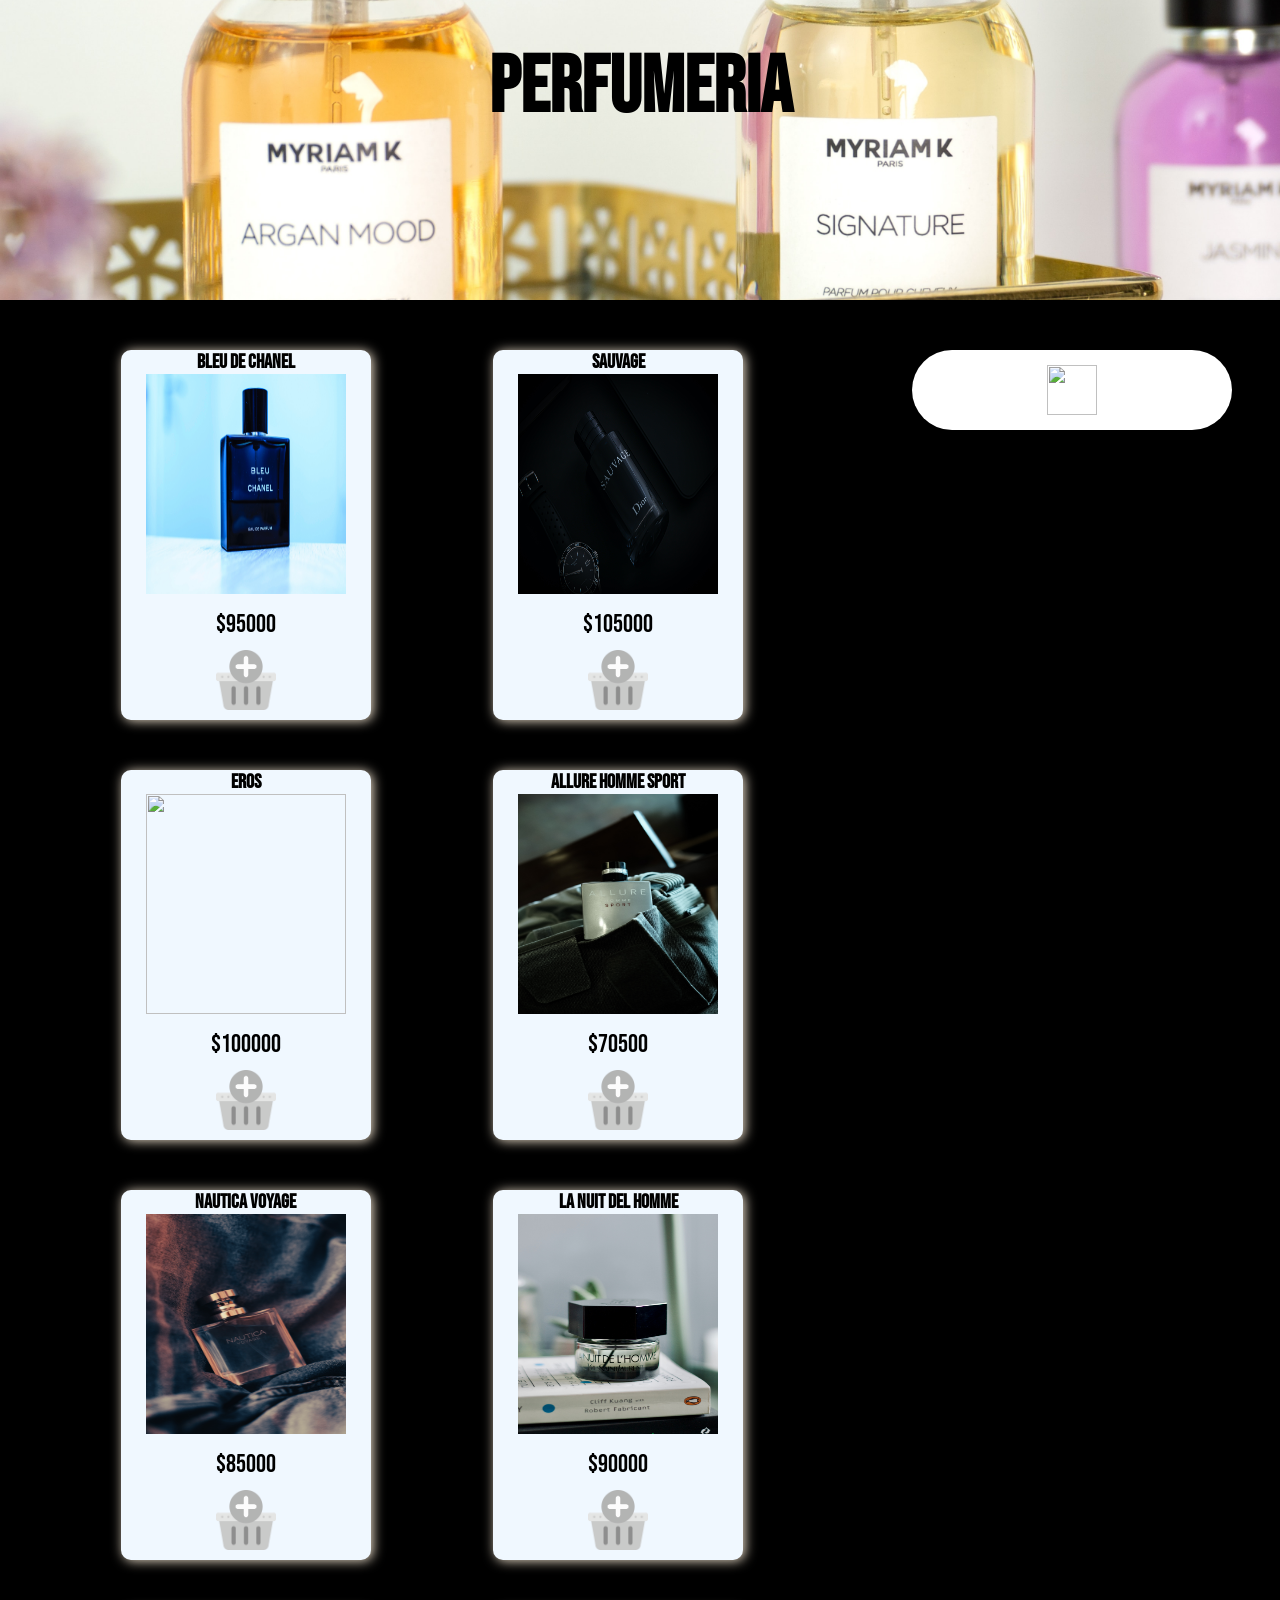
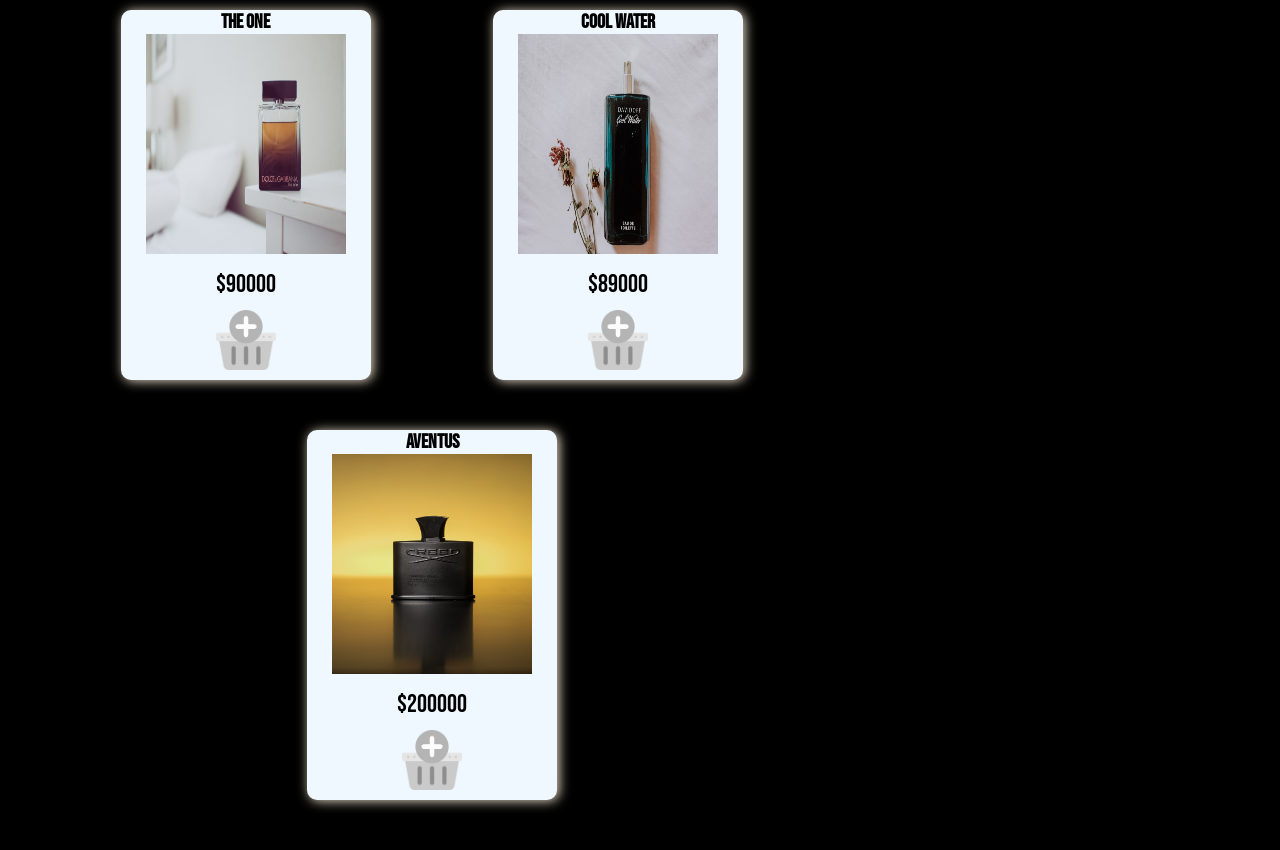
==== index.html @ 6306315c "agrego mi proyecto" ====
<!DOCTYPE html>
<html lang="en">
<head>
    <meta charset="UTF-8">
    <meta http-equiv="X-UA-Compatible" content="IE=edge">
    <meta name="viewport" content="width=device-width, initial-scale=1.0">
    <title>inicio</title>
    <link rel="stylesheet" href="./css/style.css">
</head>
<body>
    <header class="encabezado"> 
        <h1>Perfumeria</h1>
    </header>
    <main>
        <div class="todo">
            <section class="contenedor" id="tabla">
             
            </section>

            <section class="header-carrito" id="carrito-sin-notificacion">
                <div class="sin-notificacion" id="mi-notificaion"></div>
                <img src="./assets/imagenes/carrito-negro.png" alt="" class="carrito-negro">
            </section>
        </div>

    </main>
    <footer>

    </footer>
</body>
<script src="./scripts/productos.js"></script>
<script src="./scripts/lista-de-productos.js"></script>
<script src="./scripts/comprar.js"></script>
</html>
---- css/style.css ----
@import url("https://fonts.googleapis.com/css2?family=Bebas+Neue&display=swap");
* {
  margin: 0;
  padding: 0;
  font-family: "Bebas Neue", sans-serif;
}

html {
  font-size: 62.5%;
}

.encabezado {
  background: url(../assets/imagenes/fondo.jpg);
  background-size: cover;
  background-position: center;
  height: 30rem;
}
.encabezado h1 {
  text-align: center;
  padding: 4rem;
  font-size: 8rem;
  color: rgb(0, 0, 0);
}

main {
  height: 100%;
  background-color: rgb(0, 0, 0);
}

.todo {
  display: flex;
  align-items: flex-start;
  justify-content: space-around;
}

.header-carrito, .header-carrito-con-notificacion {
  margin-top: 5rem;
  width: 25%;
  height: 8rem;
  background-color: rgb(255, 255, 255);
  border-radius: 10rem;
  display: flex;
  justify-content: center;
  align-items: center;
}
.header-carrito .carrito-negro, .header-carrito-con-notificacion .carrito-negro {
  height: 5rem;
  width: 5rem;
}
.header-carrito .sin-notificacion, .header-carrito-con-notificacion .sin-notificacion {
  display: none;
}
.header-carrito .con-notificacion, .header-carrito-con-notificacion .con-notificacion {
  display: inline;
  margin-bottom: 4.2rem;
  margin-left: 3rem;
  position: absolute;
  height: 1rem;
  width: 1rem;
  background-color: red;
  border-radius: 1rem;
  transition: all 0.9s;
}

.header-carrito-con-notificacion {
  cursor: pointer;
  transition: all 0.8s;
}

.header-carrito-con-notificacion:hover {
  transform: scale(1.04);
}

.contenedor {
  display: flex;
  gap: 5rem;
  width: 60%;
  justify-content: space-evenly;
  flex-wrap: wrap;
  padding: 5rem 0rem;
}

.tarjetas {
  box-shadow: 2px 1px 12px rgb(233, 220, 200);
  border-radius: 1rem;
  display: flex;
  flex-direction: column;
  justify-content: space-around;
  align-self: center;
  align-items: center;
  height: 37rem;
  width: 25rem;
  background-color: aliceblue;
}
.tarjetas p {
  font-size: 2.5rem;
}
.tarjetas h2 {
  font-size: 2rem;
}
.tarjetas .boton {
  width: 6rem;
  height: auto;
  padding: 1rem;
  filter: invert(0%) sepia(90%) saturate(1%) hue-rotate(63deg) brightness(104%) contrast(98%);
  cursor: pointer;
  transition: all 0.9s;
}
.tarjetas .boton:hover {
  transform: scale(1.05);
  filter: drop-shadow(0.1rem 0.1rem 0.1rem black);
}

.perfume {
  height: 25rem;
  width: 20rem;
}
.perfume .muestra {
  height: 22rem;
  width: 20rem;
}

/*# sourceMappingURL=style.css.map */
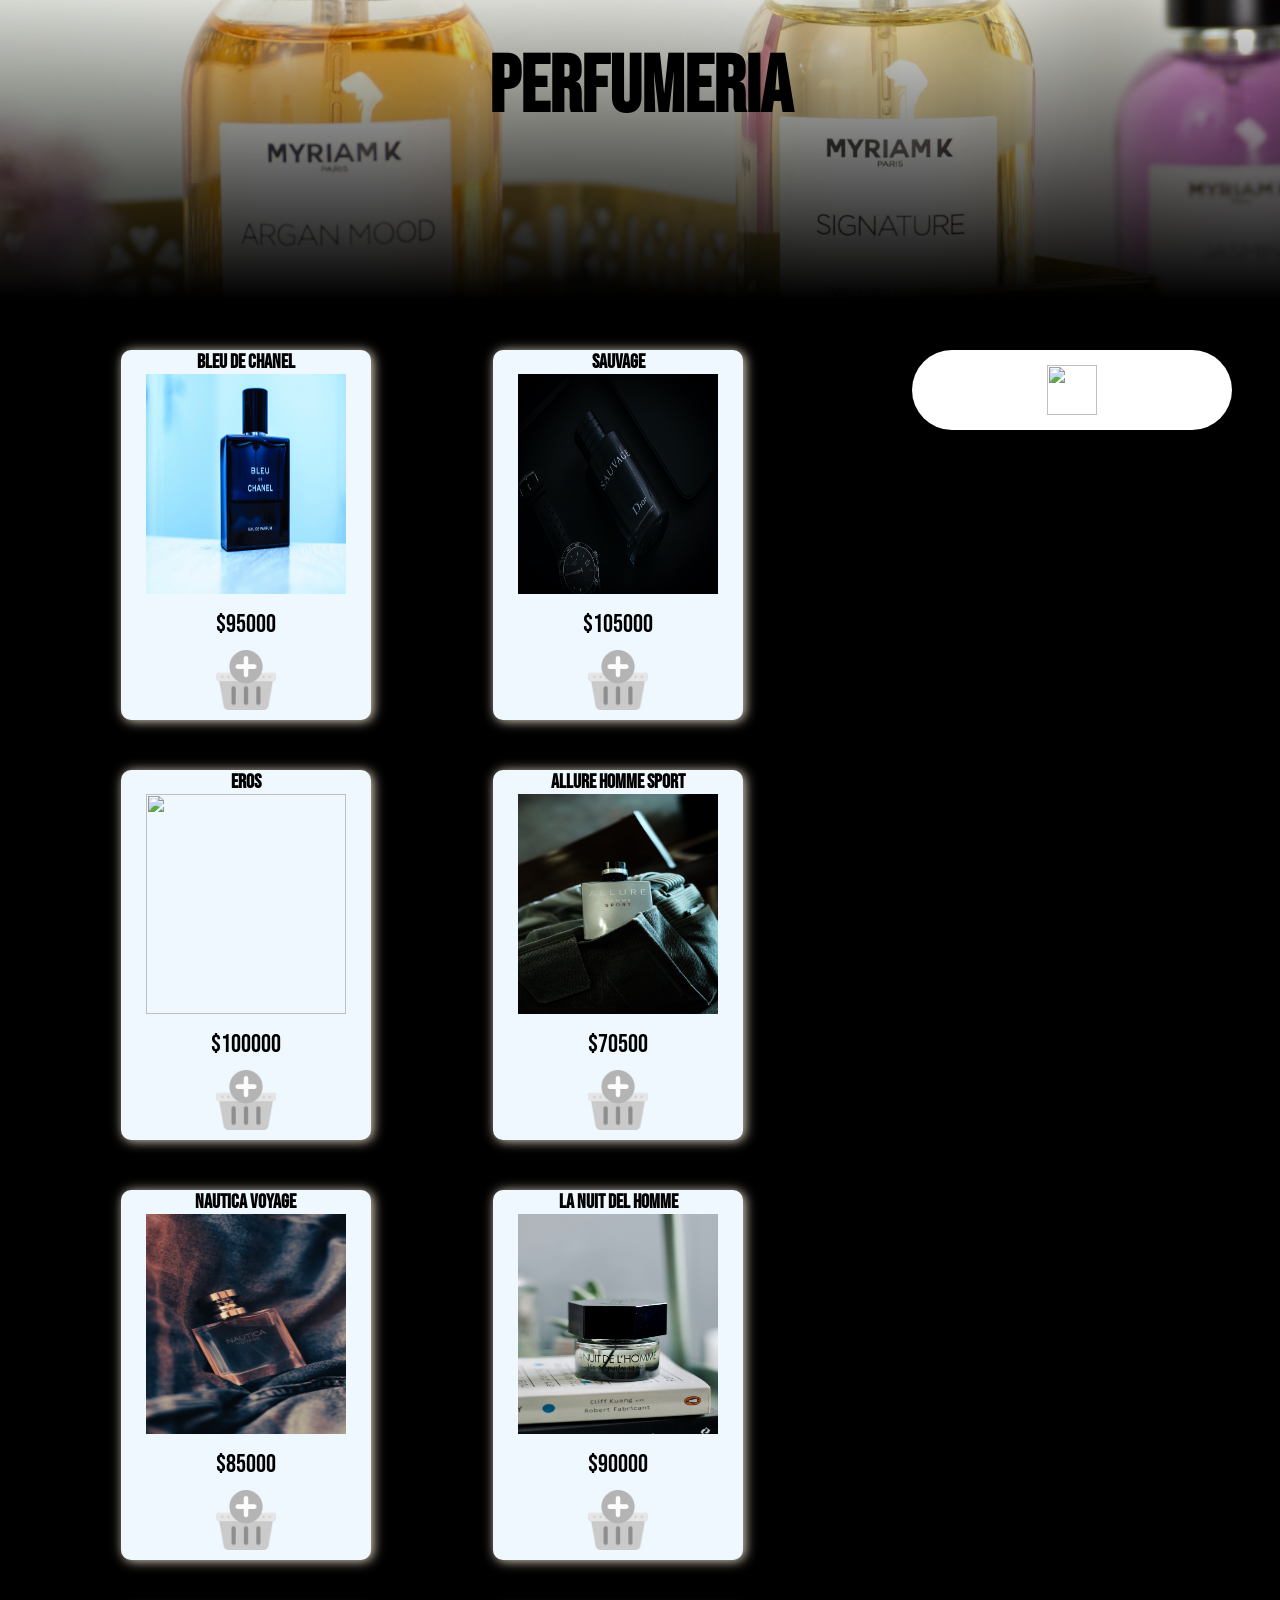
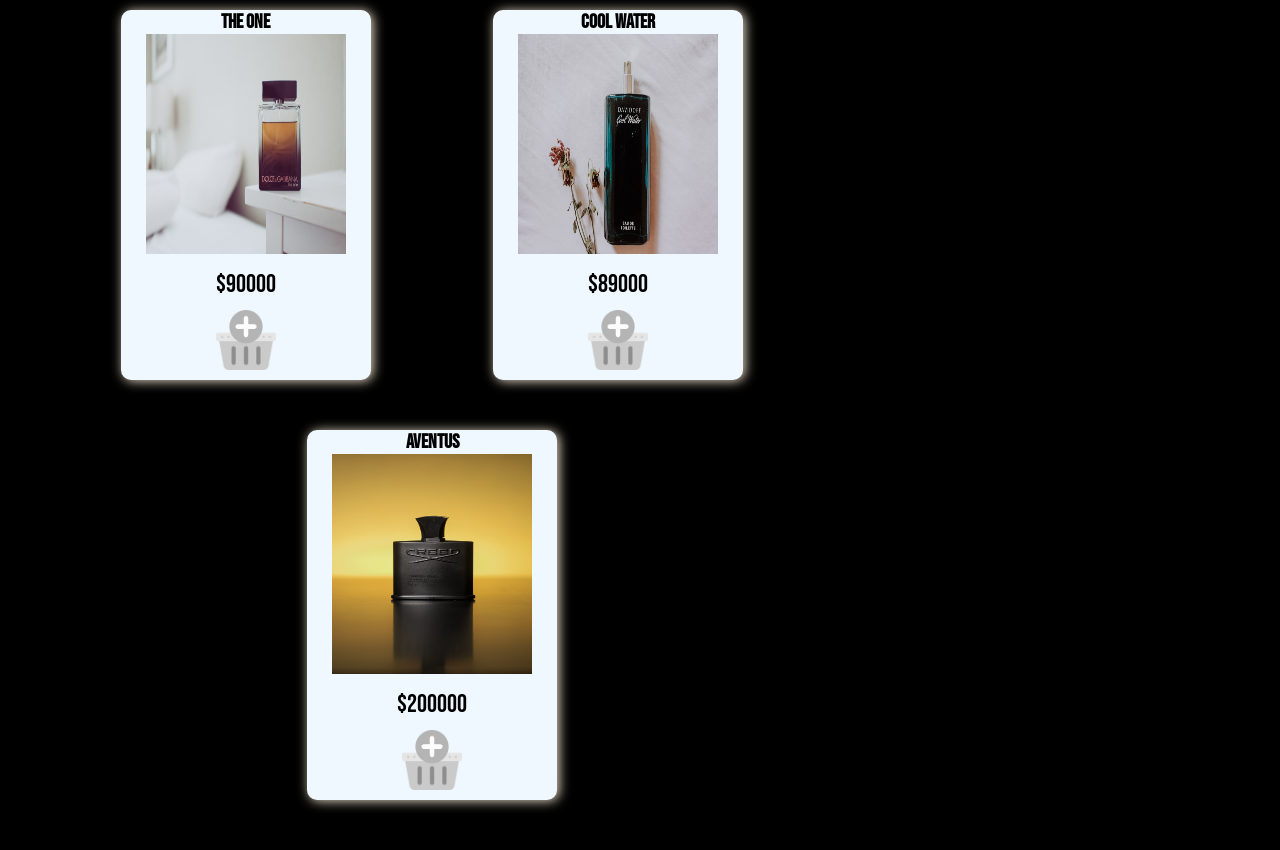
==== commit 4344ab61: "cambio en notificacion" ====
--- a/index.html
+++ b/index.html
@@ -18,7 +18,7 @@
             </section>
 
             <section class="header-carrito" id="carrito-sin-notificacion">
-                <div class="sin-notificacion" id="mi-notificaion"></div>
+                <div class="sin-notificacion" id="mi-notificacion"></div>
                 <img src="./assets/imagenes/carrito-negro.png" alt="" class="carrito-negro">
             </section>
         </div>
--- a/css/style.css
+++ b/css/style.css
@@ -10,7 +10,7 @@
 }
 
 .encabezado {
-  background: url(../assets/imagenes/fondo.jpg);
+  background-image: linear-gradient(rgba(0, 0, 0, 0.1), black), url(../assets/imagenes/fondo.jpg);
   background-size: cover;
   background-position: center;
   height: 30rem;
@@ -34,6 +34,7 @@
 }
 
 .header-carrito, .header-carrito-con-notificacion {
+  transition: all 0.8s;
   margin-top: 5rem;
   width: 25%;
   height: 8rem;
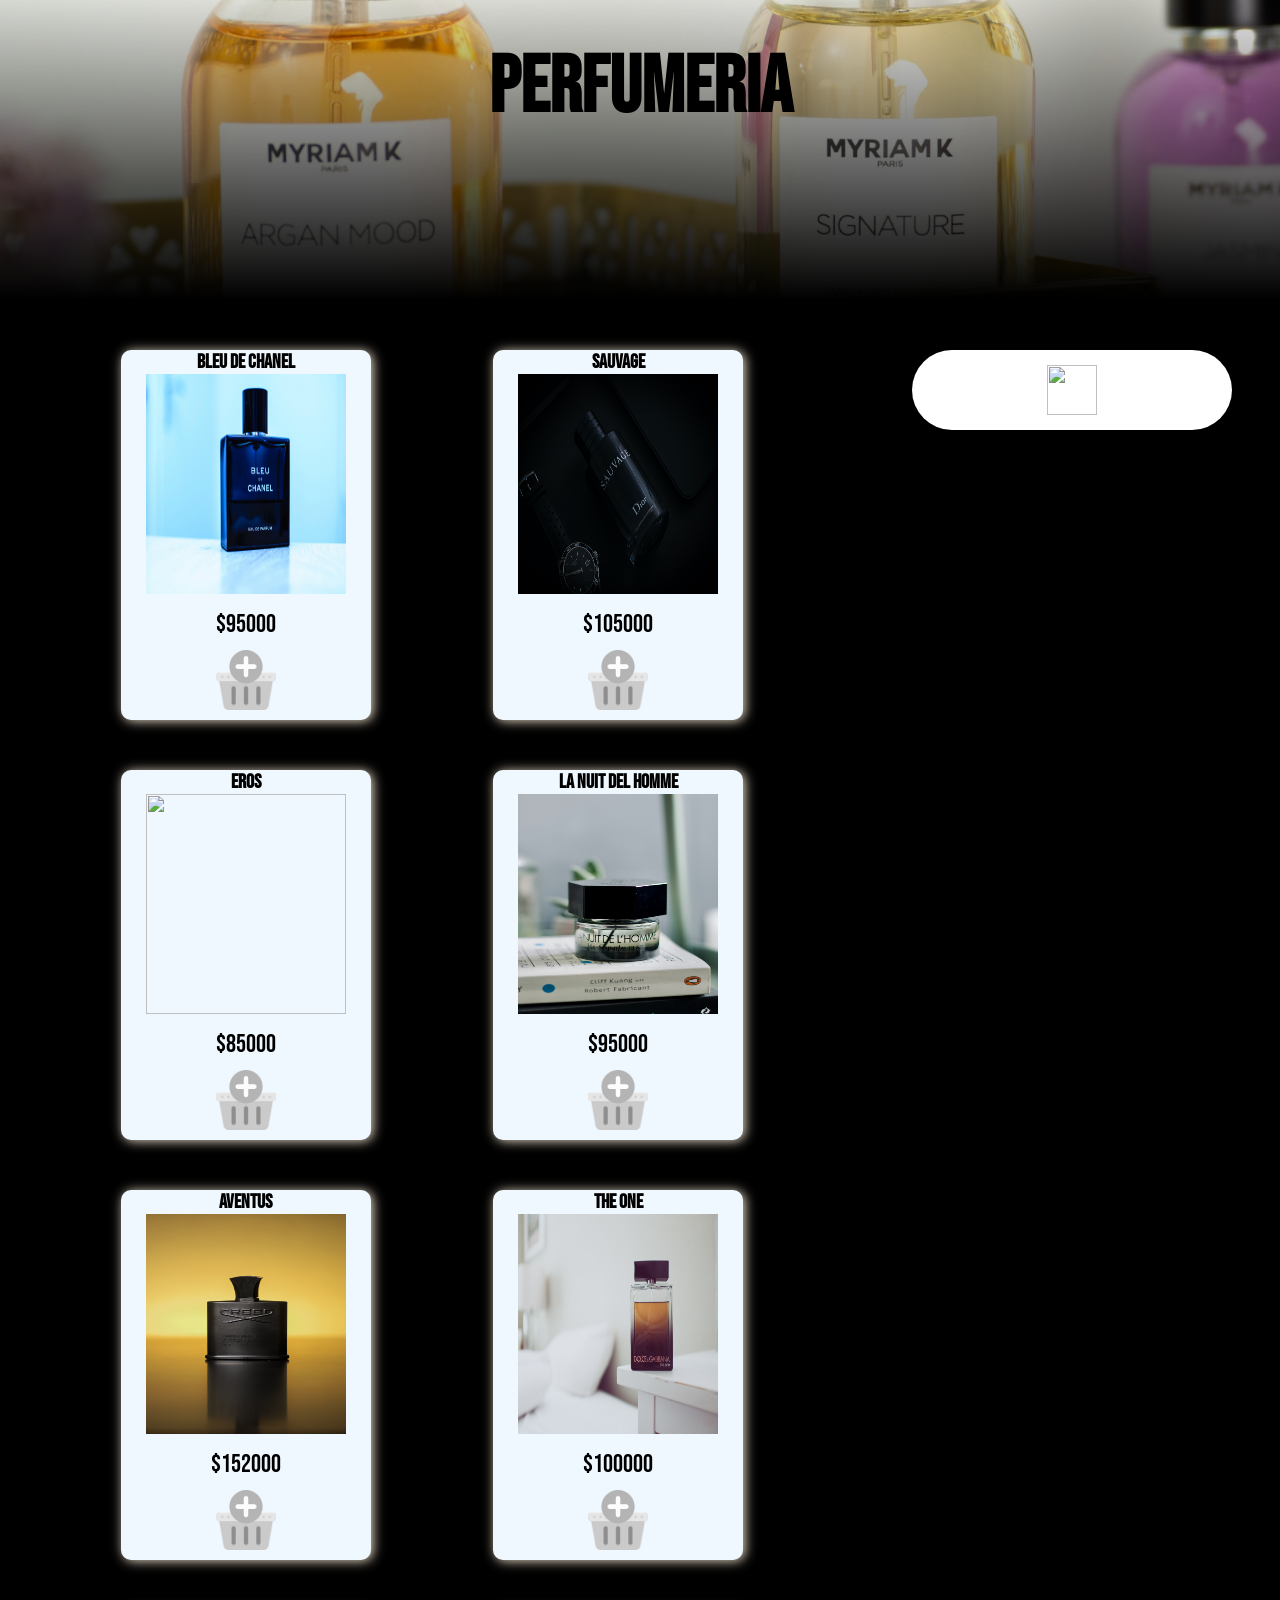
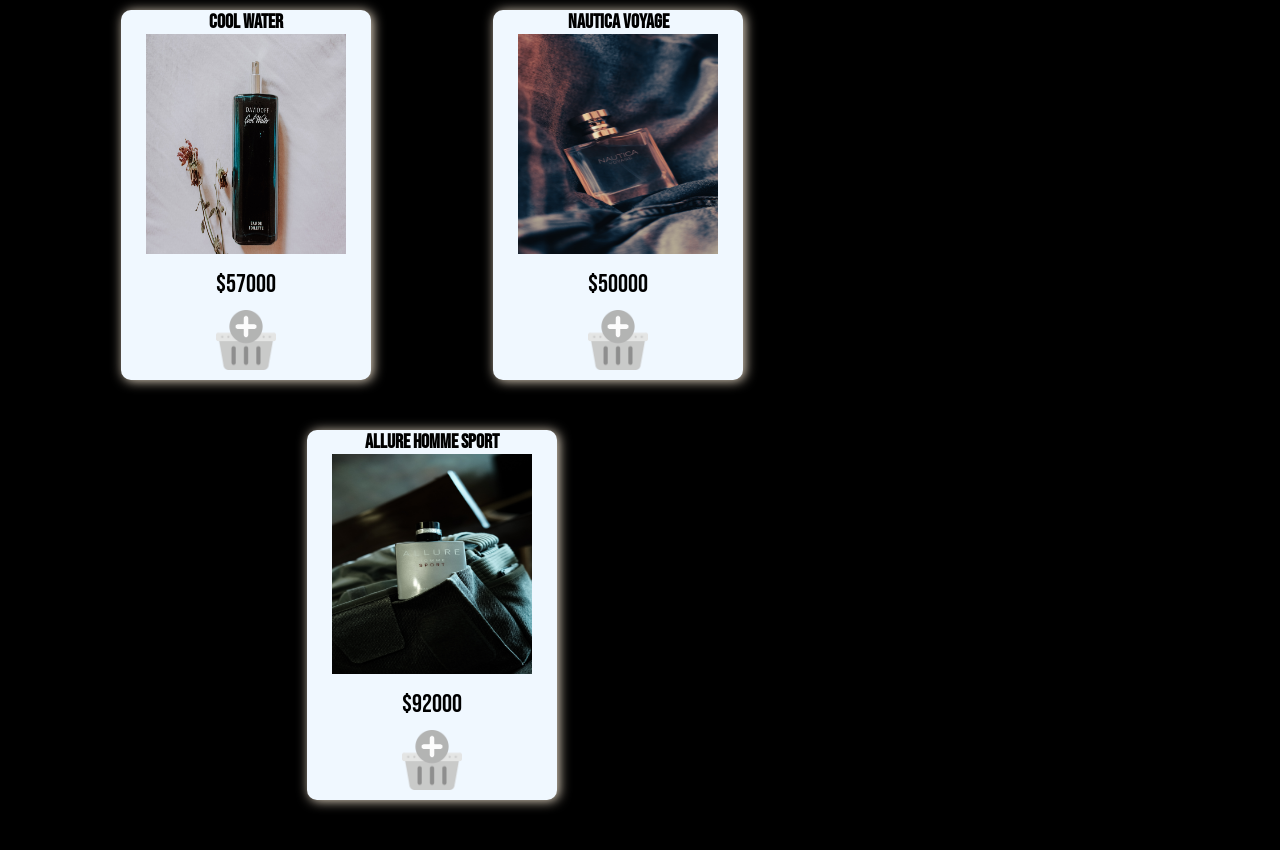
==== commit 2fc0780e: "cambio en carrito" ====
--- a/index.html
+++ b/index.html
@@ -29,6 +29,7 @@
     </footer>
 </body>
 <script src="./scripts/productos.js"></script>
+<script src="./scripts/mis-productos.js"></script>
 <script src="./scripts/lista-de-productos.js"></script>
 <script src="./scripts/comprar.js"></script>
 </html>
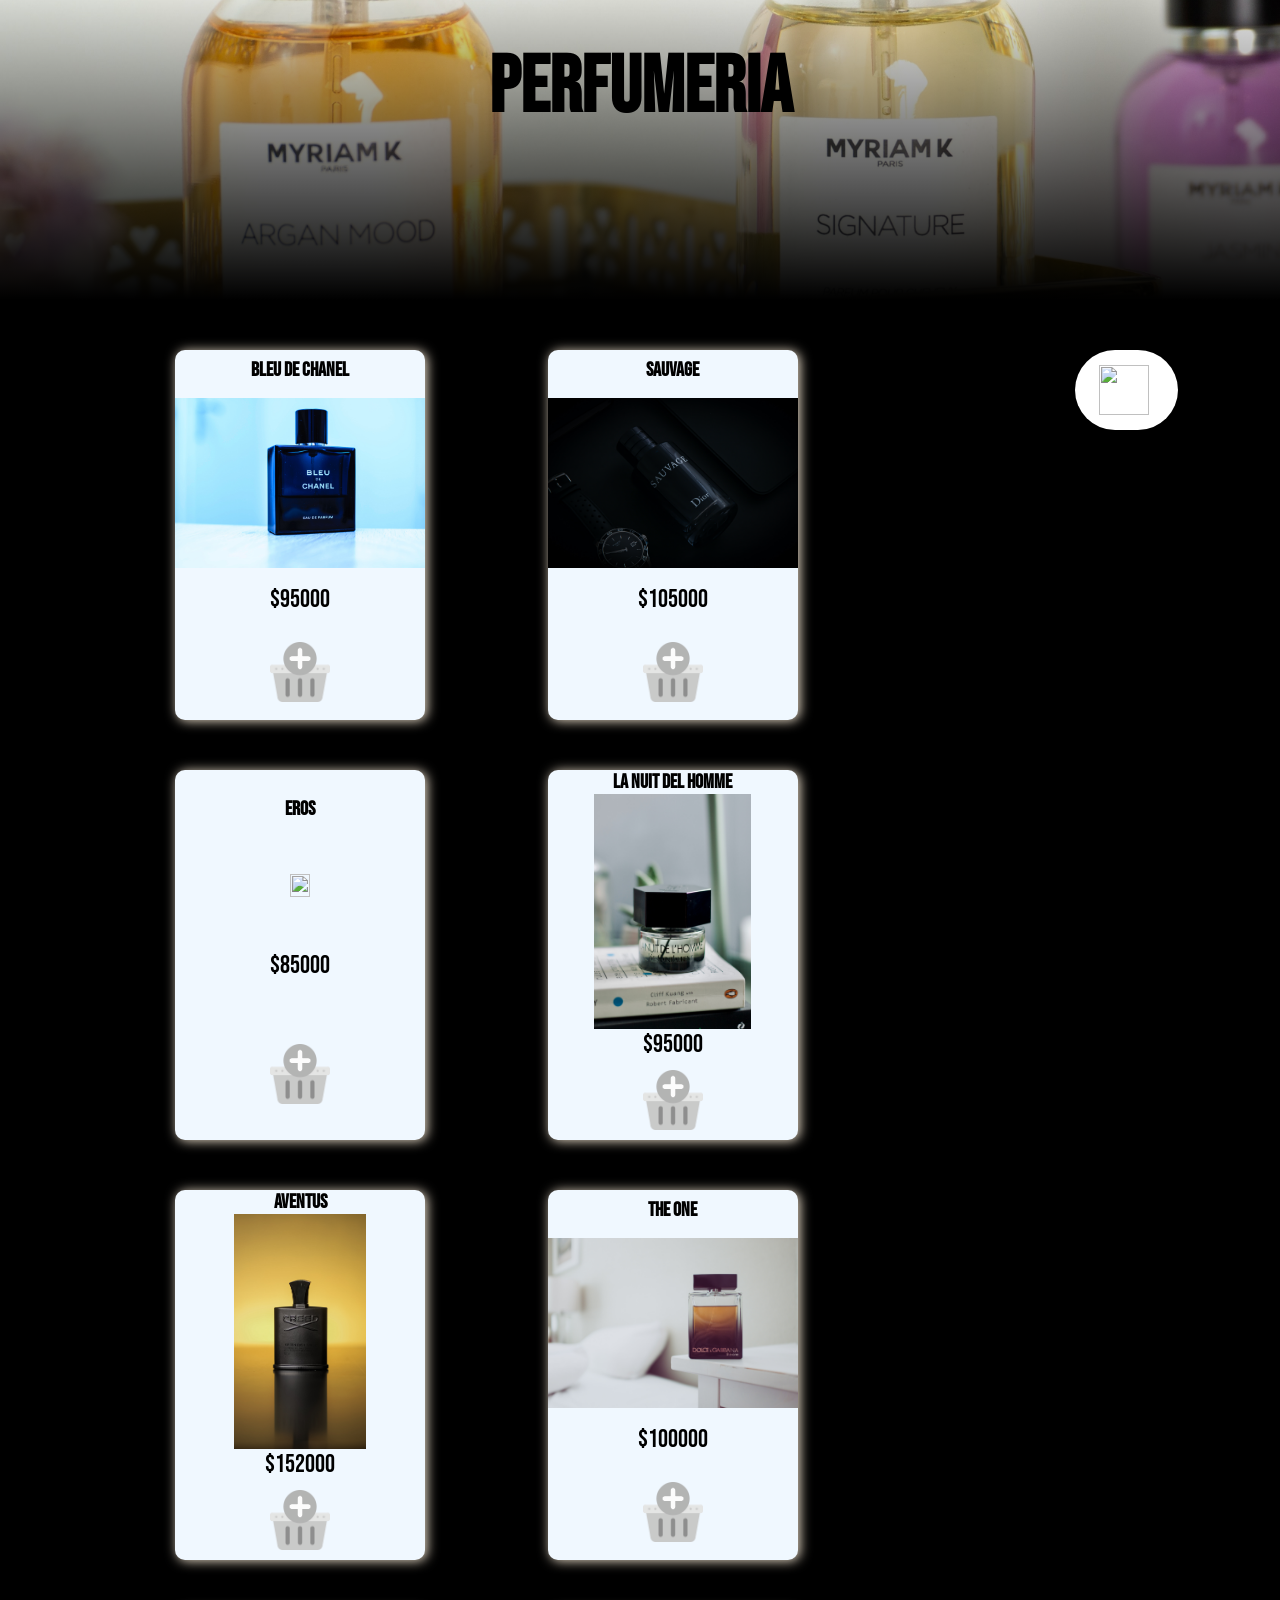
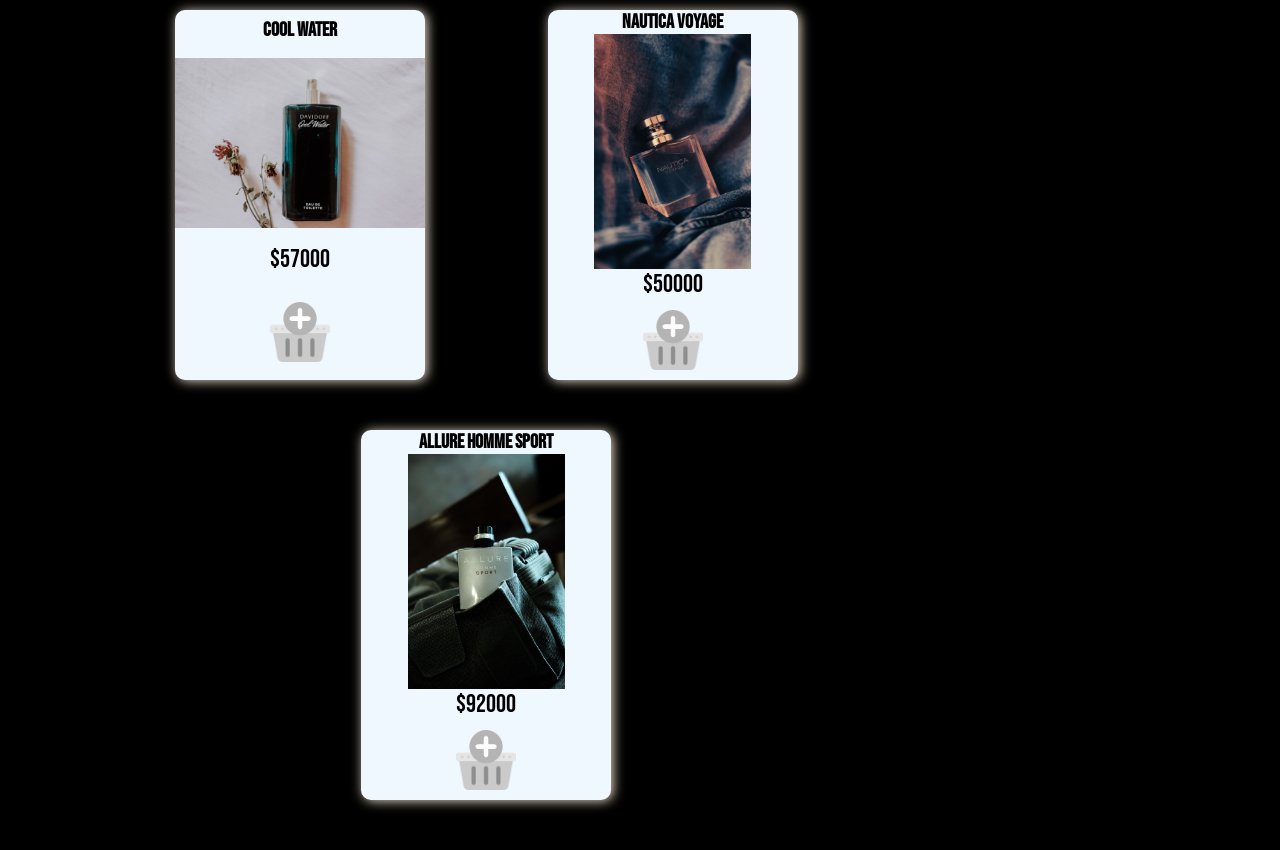
==== commit c6b50b05: "agregue mi modal" ====
--- a/index.html
+++ b/index.html
@@ -22,6 +22,25 @@
                 <img src="./assets/imagenes/carrito-negro.png" alt="" class="carrito-negro">
             </section>
         </div>
+        <section class="modal">
+             <div class="modal-container">
+                <div class="cerrar-contenedor">
+                    <img src="./assets/imagenes/cerrar.png" alt="" class="cerrar-modal" id="cerrar-modal">
+                </div>
+                <div class="contenido-modal">
+                    <div class="tarjeta-modal">
+                        <img src="./assets/imagenes/bleu de chanel.jpg" alt="">
+                        <div class="info">
+                            <p class="nombre">Bleu de chanel</p>
+                            <p class="precio">$95000</p>
+                        </div>
+                    </div>
+                    <div class="contenido-modal-eliminar">
+                        <img src="./assets/imagenes/borrar.png" alt="" class="eliminar-tarjeta">
+                    </div>
+                </div>
+               
+        </section>
 
     </main>
     <footer>
--- a/css/style.css
+++ b/css/style.css
@@ -36,7 +36,7 @@
 .header-carrito, .header-carrito-con-notificacion {
   transition: all 0.8s;
   margin-top: 5rem;
-  width: 25%;
+  width: 8%;
   height: 8rem;
   background-color: rgb(255, 255, 255);
   border-radius: 10rem;
@@ -47,6 +47,7 @@
 .header-carrito .carrito-negro, .header-carrito-con-notificacion .carrito-negro {
   height: 5rem;
   width: 5rem;
+  padding-right: 0.5rem;
 }
 .header-carrito .sin-notificacion, .header-carrito-con-notificacion .sin-notificacion {
   display: none;
@@ -113,12 +114,105 @@
 }
 
 .perfume {
-  height: 25rem;
-  width: 20rem;
+  max-width: 100%;
+  max-height: 100%;
+  overflow: hidden;
+  object-fit: contain;
 }
 .perfume .muestra {
-  height: 22rem;
-  width: 20rem;
+  object-fit: cover;
+  width: 100%;
+  height: 100%;
+}
+
+.modal {
+  transition: all 0.5s;
+  position: fixed;
+  right: 0;
+  bottom: 0;
+  left: 0;
+  top: 0;
+  background-color: rgba(17, 17, 17, 0.7411764706);
+  display: flex;
+  justify-content: center;
+  align-items: center;
+  opacity: 0;
+  pointer-events: none;
+}
+
+.modal-container {
+  width: 90%;
+  height: 100%;
+  border-radius: 10rem;
+  background-color: white;
+  display: flex;
+  flex-direction: column;
+  align-items: center;
+  justify-content: flex-start;
+}
+
+.cerrar-contenedor {
+  width: 100%;
+  height: 8%;
+  display: flex;
+  justify-content: flex-end;
+  align-items: center;
+  padding: 4rem 9rem 3rem 0rem;
+}
+.cerrar-contenedor .cerrar-modal {
+  height: 4rem;
+  cursor: pointer;
+}
+
+.mostrar-modal {
+  transition: all 0.5s;
+  position: fixed;
+  right: 0;
+  bottom: 0;
+  left: 0;
+  top: 0;
+  background-color: rgba(17, 17, 17, 0.7411764706);
+  display: flex;
+  justify-content: center;
+  align-items: center;
+  opacity: 1;
+  pointer-events: unset;
+}
+
+.contenido-modal {
+  width: 90%;
+  height: 14rem;
+  position: relative;
+  background-color: aquamarine;
+  box-shadow: 2px 1px 12px rgb(87, 86, 86);
+  margin-bottom: 0.5rem;
+  display: flex;
+  align-items: center;
+}
+.contenido-modal .tarjeta-modal {
+  width: 90%;
+  height: 100%;
+  display: flex;
+  justify-content: space-between;
+}
+.contenido-modal .tarjeta-modal img {
+  height: 100%;
+}
+.contenido-modal .tarjeta-modal .info {
+  display: flex;
+  flex-direction: column;
+  justify-content: space-between;
+  width: 70%;
+}
+.contenido-modal .tarjeta-modal .info p {
+  font-size: 3.5rem;
+}
+.contenido-modal .contenido-modal-eliminar {
+  width: 10%;
+}
+.contenido-modal .contenido-modal-eliminar img {
+  height: 4rem;
+  cursor: pointer;
 }
 
 /*# sourceMappingURL=style.css.map */
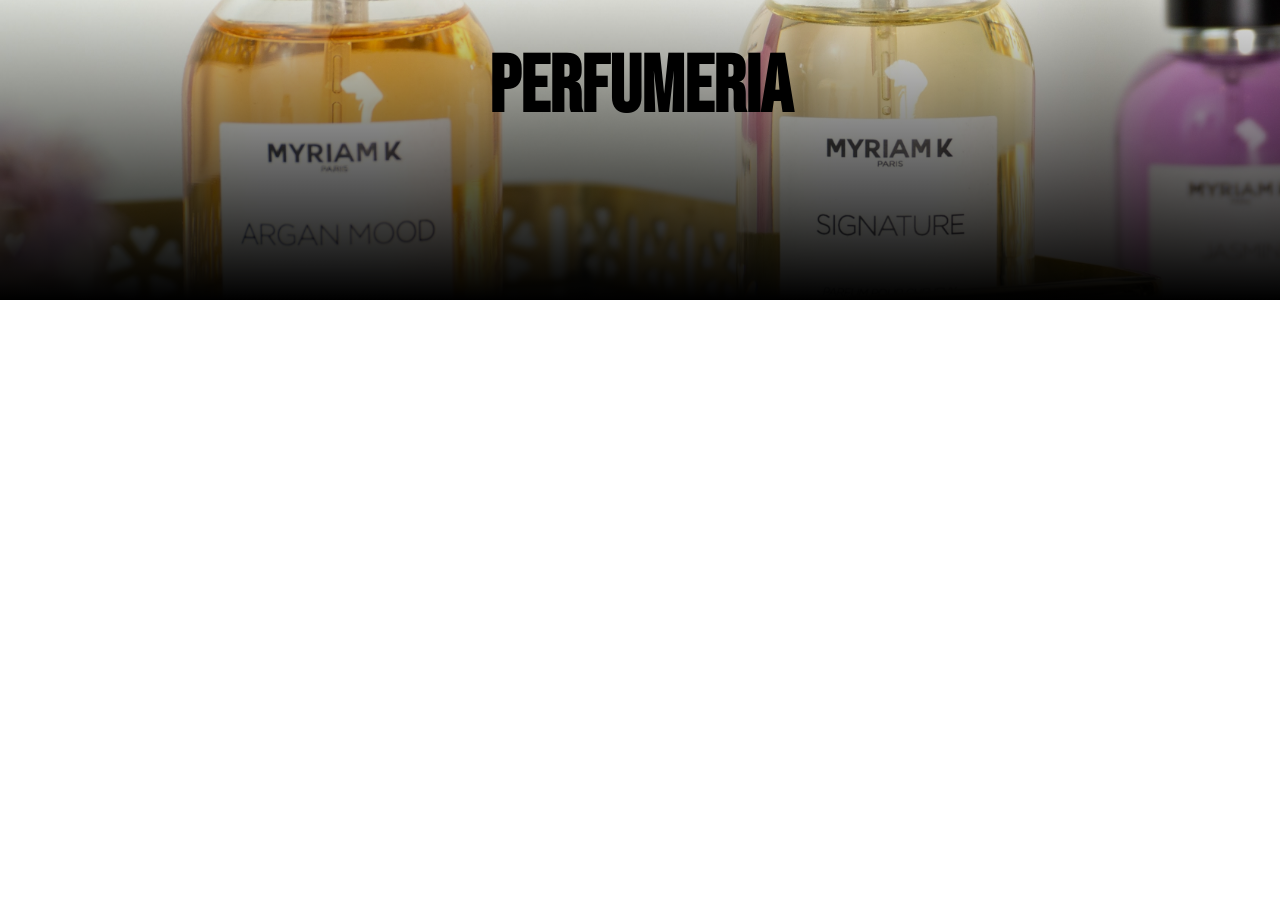
==== commit a8bb73a8: "agregue json" ====
--- a/index.html
+++ b/index.html
@@ -11,7 +11,7 @@
     <header class="encabezado"> 
         <h1>Perfumeria</h1>
     </header>
-    <main>
+    <!-- <main>
         <div class="todo">
             <section class="contenedor" id="tabla">
              
@@ -27,16 +27,32 @@
                 <div class="cerrar-contenedor">
                     <img src="./assets/imagenes/cerrar.png" alt="" class="cerrar-modal" id="cerrar-modal">
                 </div>
-                <div class="contenido-modal">
-                    <div class="tarjeta-modal">
-                        <img src="./assets/imagenes/bleu de chanel.jpg" alt="">
-                        <div class="info">
-                            <p class="nombre">Bleu de chanel</p>
-                            <p class="precio">$95000</p>
-                        </div>
-                    </div>
-                    <div class="contenido-modal-eliminar">
-                        <img src="./assets/imagenes/borrar.png" alt="" class="eliminar-tarjeta">
+                <div class="contenido-modal" id="contenido-modal">
+                    <div>
+                        <table class="tabla table table-hover">
+                            <thead>
+                                <tr >
+                                    <th>Nombre</th>
+                                    <th>Marca</th>
+                                    <th>Precio unitario</th>
+                                    <th>Cantidad</th>
+                                    <th>subtotal</th>
+                                    <th></th>
+                                </tr>
+                            </thead>
+                            <tbody id="item">
+                            
+                            </tbody>
+                            <tfoot>
+                                <tr>
+                                    <th>total:</th>
+                                    <th></th>
+                                    <th></th>
+                                    <th></th>
+                                    <th id="total">$</th>
+                                </tr>
+                            </tfoot>
+                        </table>
                     </div>
                 </div>
                
@@ -45,10 +61,12 @@
     </main>
     <footer>
 
-    </footer>
+    </footer> -->
 </body>
-<script src="./scripts/productos.js"></script>
-<script src="./scripts/mis-productos.js"></script>
+<!-- <script src="./scripts/productos.js"></script>
+<script src="./scripts/mis-productos.json"></script>
 <script src="./scripts/lista-de-productos.js"></script>
-<script src="./scripts/comprar.js"></script>
+<script src="./scripts/comprar.js"></script> -->
+<script src="./scripts/productos.json"></script>
+<script src="./scripts/lista.js"></script>
 </html>
--- a/css/style.css
+++ b/css/style.css
@@ -22,109 +22,6 @@
   color: rgb(0, 0, 0);
 }
 
-main {
-  height: 100%;
-  background-color: rgb(0, 0, 0);
-}
-
-.todo {
-  display: flex;
-  align-items: flex-start;
-  justify-content: space-around;
-}
-
-.header-carrito, .header-carrito-con-notificacion {
-  transition: all 0.8s;
-  margin-top: 5rem;
-  width: 8%;
-  height: 8rem;
-  background-color: rgb(255, 255, 255);
-  border-radius: 10rem;
-  display: flex;
-  justify-content: center;
-  align-items: center;
-}
-.header-carrito .carrito-negro, .header-carrito-con-notificacion .carrito-negro {
-  height: 5rem;
-  width: 5rem;
-  padding-right: 0.5rem;
-}
-.header-carrito .sin-notificacion, .header-carrito-con-notificacion .sin-notificacion {
-  display: none;
-}
-.header-carrito .con-notificacion, .header-carrito-con-notificacion .con-notificacion {
-  display: inline;
-  margin-bottom: 4.2rem;
-  margin-left: 3rem;
-  position: absolute;
-  height: 1rem;
-  width: 1rem;
-  background-color: red;
-  border-radius: 1rem;
-  transition: all 0.9s;
-}
-
-.header-carrito-con-notificacion {
-  cursor: pointer;
-  transition: all 0.8s;
-}
-
-.header-carrito-con-notificacion:hover {
-  transform: scale(1.04);
-}
-
-.contenedor {
-  display: flex;
-  gap: 5rem;
-  width: 60%;
-  justify-content: space-evenly;
-  flex-wrap: wrap;
-  padding: 5rem 0rem;
-}
-
-.tarjetas {
-  box-shadow: 2px 1px 12px rgb(233, 220, 200);
-  border-radius: 1rem;
-  display: flex;
-  flex-direction: column;
-  justify-content: space-around;
-  align-self: center;
-  align-items: center;
-  height: 37rem;
-  width: 25rem;
-  background-color: aliceblue;
-}
-.tarjetas p {
-  font-size: 2.5rem;
-}
-.tarjetas h2 {
-  font-size: 2rem;
-}
-.tarjetas .boton {
-  width: 6rem;
-  height: auto;
-  padding: 1rem;
-  filter: invert(0%) sepia(90%) saturate(1%) hue-rotate(63deg) brightness(104%) contrast(98%);
-  cursor: pointer;
-  transition: all 0.9s;
-}
-.tarjetas .boton:hover {
-  transform: scale(1.05);
-  filter: drop-shadow(0.1rem 0.1rem 0.1rem black);
-}
-
-.perfume {
-  max-width: 100%;
-  max-height: 100%;
-  overflow: hidden;
-  object-fit: contain;
-}
-.perfume .muestra {
-  object-fit: cover;
-  width: 100%;
-  height: 100%;
-}
-
 .modal {
   transition: all 0.5s;
   position: fixed;
@@ -142,7 +39,7 @@
 
 .modal-container {
   width: 90%;
-  height: 100%;
+  height: 90%;
   border-radius: 10rem;
   background-color: white;
   display: flex;
@@ -180,39 +77,17 @@
 }
 
 .contenido-modal {
-  width: 90%;
-  height: 14rem;
-  position: relative;
-  background-color: aquamarine;
-  box-shadow: 2px 1px 12px rgb(87, 86, 86);
-  margin-bottom: 0.5rem;
+  width: 80%;
   display: flex;
+  justify-content: center;
   align-items: center;
 }
-.contenido-modal .tarjeta-modal {
-  width: 90%;
-  height: 100%;
-  display: flex;
-  justify-content: space-between;
+.contenido-modal div {
+  width: 100%;
+  font-size: 4rem;
 }
-.contenido-modal .tarjeta-modal img {
-  height: 100%;
-}
-.contenido-modal .tarjeta-modal .info {
-  display: flex;
-  flex-direction: column;
-  justify-content: space-between;
-  width: 70%;
-}
-.contenido-modal .tarjeta-modal .info p {
-  font-size: 3.5rem;
-}
-.contenido-modal .contenido-modal-eliminar {
-  width: 10%;
-}
-.contenido-modal .contenido-modal-eliminar img {
-  height: 4rem;
-  cursor: pointer;
+.contenido-modal div table {
+  width: 100%;
 }
 
 /*# sourceMappingURL=style.css.map */
